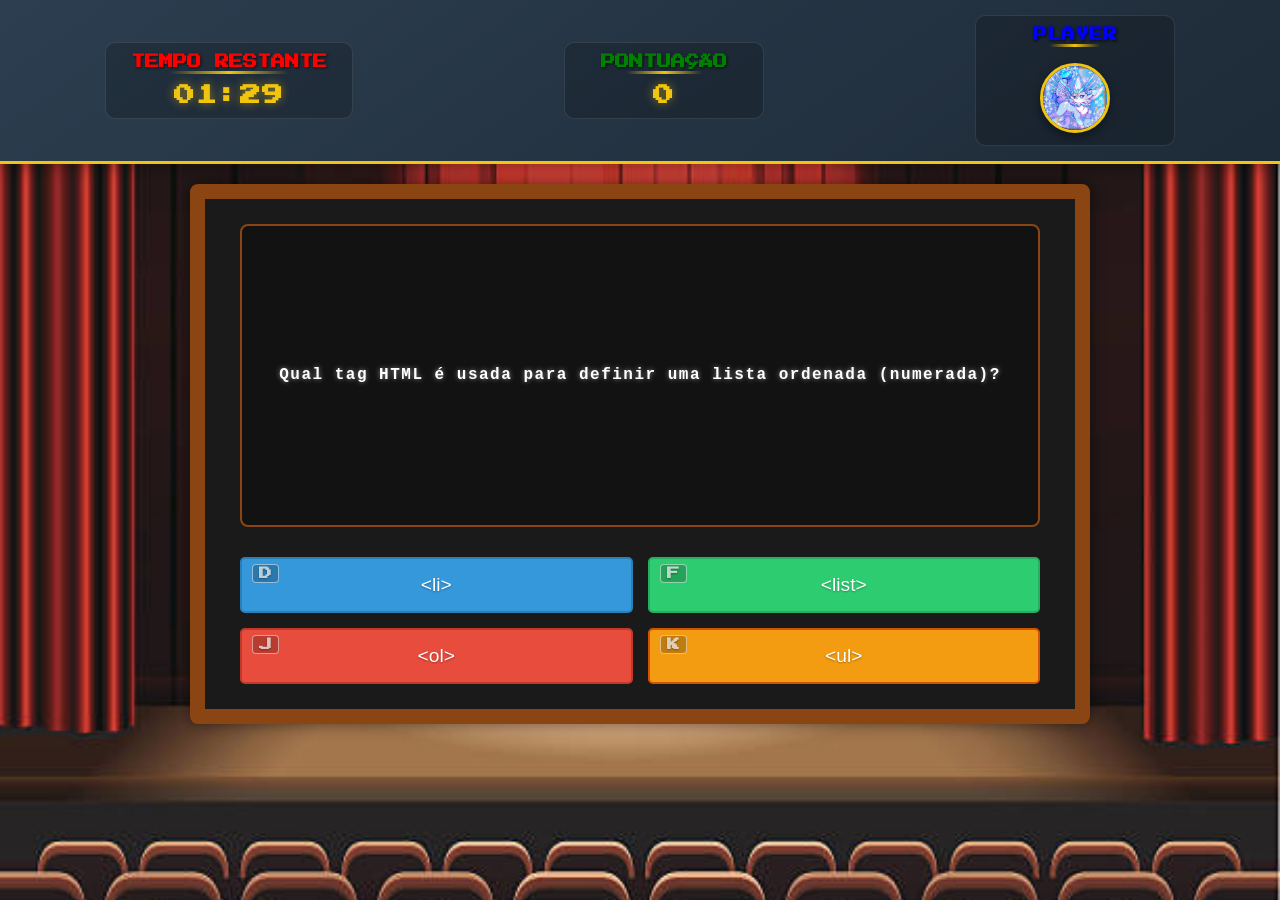
==== index.html @ e50bed57 "jogo finalizado" ====
<!DOCTYPE html>
<html lang="en">
<head>
    <meta charset="UTF-8">
    <meta name="viewport" content="width=device-width, initial-scale=1.0">
    <title>Jogo quiz - Vire mestre</title>
    <link rel="stylesheet" href="style.css">
     <link rel="preconnect" href="https://fonts.googleapis.com">
    <link rel="preconnect" href="https://fonts.gstatic.com" crossorigin>
    <link href="https://fonts.googleapis.com/css2?family=Press+Start+2P&display=swap" rel="stylesheet">
</head>
<body>

    <div class="container">
        <div class="menu">
            <div class="menu-time">
                <h2 style="color: red;">Tempo restante</h2>
                <span id="time-display">00:00</span>
            </div>
            <div class="menu-score">
                <h2 style="color: green;">Pontuação</h2>
                <span id="score-display">0</span>
            </div>
            <div class="player">
                <h2 style="color: blue;">Player</h2>
                <img src="/image/lyniker.jpg" alt="imagem teste">
              
            </div>
        </div>

        <div class="panel"> 
            <div class="panel-question">
                <h2 id="question-text">?</h2>
            </div>
                <div class="panel-answers">
                    <button class="btn-answer">?</button>
                    <button class="btn-answer">?</button>
                    <button class="btn-answer">?</button>
                    <button class="btn-answer">?</button>
                    
                    <button id="btn-restart" class="btn-answer correct" style="display: none; grid-column: span 2;">SIM</button>
                </div>
        </div>
    </div>
    
    <script src="script.js" defer></script>
</body>
</html>
---- style.css ----
/*Reset*/
* {
    margin: 0;
    padding: 0;
    box-sizing: border-box;
    font-size: 16px;
}

/* Menu principal */
.menu {
    font-family: 'Press Start 2P', cursive;
    display: flex;
    justify-content: space-around;
    align-items: center;
    padding: 15px 0;
    background: linear-gradient(145deg, #2c3e50, #1e2b38);
    color: white;
    box-shadow: 0 4px 15px rgba(0, 0, 0, 0.3);
    border-bottom: 3px solid #f1c40f;
}

/* Itens do menu (tempo, pontuação e jogador) */
.menu-time, .menu-score, .player {
    display: flex;
    flex-direction: column;
    align-items: center;
    padding: 12px 25px;
    background: rgba(0, 0, 0, 0.2);
    border-radius: 10px;
    min-width: 200px;
    transition: all 0.3s ease;
    border: 1px solid rgba(255, 255, 255, 0.1);
    position: relative;
    overflow: hidden;
}


/* Títulos do menu */
.menu h2 {
    font-size: 0.9rem;
    margin-bottom: 8px;
    text-shadow: 1px 1px 3px rgba(0, 0, 0, 0.7);
    text-transform: uppercase;
    position: relative;
    padding-bottom: 5px;
}

/* Linha decorativa abaixo dos h2 */
.menu h2::after {
    content: '';
    position: absolute;
    bottom: 0;
    left: 50%;
    transform: translateX(-50%);
    width: 60%;
    height: 3px;
    background: linear-gradient(90deg, transparent, #f1c40f, transparent);
}

/* span no menu */
.menu span {
    font-size: 1.3rem;
    font-weight: bold;
    color: #f1c40f;
    text-shadow: 0 0 10px rgba(241, 196, 15, 0.5);
    margin-top: 3px;
    letter-spacing: 1px;
}

/* Estilo da foto do jogador */
.player img {
    width: 70px;
    height: 70px;
    object-fit: cover;
    margin-top: 8px;
    border-radius: 50%;
    border: 3px solid #f1c40f;
    box-shadow: 0 4px 10px rgba(0, 0, 0, 0.4);
    transition: all 0.3s ease;
}

/* Efeito proximidade com o cursor na foto */
.player img:hover {
    transform: scale(1.1) rotate(5deg);
}


/* corpo do site */
html, body {
    margin: 0;
    padding: 0;
    width: 100%;
    min-height: 100vh;
    overflow-x: hidden;
}

body {
    display: flex;
    flex-direction: column;
    background: url(/image/cinema.jpg) no-repeat center center fixed;
    background-size: cover;
    background-attachment: fixed;
}

/* O quadro do jogo, onde fica as pergunta e as respostas */
.panel {
    background: #1a1a1a;
    border: 15px solid #8B4513;
    border-radius: 8px;
    padding: 25px 35px;
    margin: 20px auto;
    width: 90%;
    max-width: 900px;
    min-height: 60vh;
    color: #f0f0f0;
    font-family: 'Courier New', monospace;
    position: relative;
    box-shadow: 0 0 15px rgba(0, 0, 0, 0.5);
    display: flex;
    flex-direction: column;
    justify-content: flex-start;
}

/* área onde fica as perguntas */
.panel-question {
    font-size: 1.7rem;
    text-align: center;
    line-height: 1.6;
    padding: 40px 20px;
    background: rgba(0, 0, 0, 0.3);
    border-radius: 8px;
    border: 2px solid #8B4513;
    font-family: 'Courier New', monospace;
    color: #fff;
    text-shadow: 0 0 5px rgba(255, 255, 255, 0.5);
    letter-spacing: 1.5px;
    width: 100%;
    margin: 0 0 30px 0;
    box-sizing: border-box;
    flex-grow: 1;
    display: flex;
    align-items: center;
    justify-content: center;
    flex-direction: column;
}

/* área onde fica as respostas */
.panel-answers {
    display: grid;
    grid-template-columns: 1fr 1fr;
    gap: 15px;
    width: 100%;
}

/* as respostas*/
.panel-answers button {
    padding: 15px;
    border-radius: 5px;
    text-align: center;
    margin: 0;
    font-size: 1.2rem;
    cursor: pointer;
    transition: all 0.2s ease;
    border: 2px solid transparent;
    color: #fff;
    text-shadow: 0 1px 2px rgba(0,0,0,0.3);
}

/* Cores diferentes para diferenciação das respostas*/
.panel-answers button:nth-child(1) {
    background: #3498db; 
    border-color: #2980b9;
}

.panel-answers button:nth-child(2) {
    background: #2ecc71; 
    border-color: #27ae60;
}

.panel-answers button:nth-child(3) {
    background: #e74c3c; 
    border-color: #c0392b;
}

.panel-answers button:nth-child(4) {
    background: #f39c12; 
    border-color: #d35400;
}

/* Efeito hover das respostas */
.panel-answers button:hover {
    transform: translateY(-2px);
    box-shadow: 0 4px 8px rgba(0,0,0,0.2);
}

/* Efeito ao clicar na resposta */
.panel-answers button:active {
    transform: translateY(1px);
}

/* --- para o JavaScript --- */

/* Estilo para a resposta CORRETA */
.panel-answers button.correct {
    background: #2ecc71 !important; 
    border-color: #27ae60 !important;
    color: white;
}

/* Estilo para a resposta INCORRETA */
.panel-answers button.incorrect {
    background: #e74c3c !important; /* Vermelho */
    border-color: #c0392b !important;
    color: white;
}

/* Estilo para botões desabilitados (depois de clicar) */
.panel-answers button:disabled {
    cursor: not-allowed;
    opacity: 0.7;
}

/* Estilo para as respostas erradas que NÃO foram clicadas */
.panel-answers button.wrong-answer {
    background: #808080 !important; 
    border-color: #505050 !important;
    color: #ccc;
    opacity: 0.7; 
}

/* para os botões do teclado como resposta */

/* Cria uma "etiqueta" de tecla no canto do botão */
.panel-answers button {
    position: relative; /* Necessário para posicionar a letra */
}

.panel-answers button::before {
    position: absolute;
    top: 5px;
    left: 10px;
    font-size: 0.8rem;
    font-weight: bold;
    color: rgba(255, 255, 255, 0.7);
    border: 1px solid rgba(255, 255, 255, 0.5);
    border-radius: 4px;
    padding: 2px 6px;
    background: rgba(0,0,0,0.2);
    font-family: 'Press Start 2P', cursive; 
}

/* Define qual letra aparece em cada botão */
.panel-answers button:nth-child(1)::before { content: 'D'; }
.panel-answers button:nth-child(2)::before { content: 'F'; }
.panel-answers button:nth-child(3)::before { content: 'J'; }
.panel-answers button:nth-child(4)::before { content: 'K'; }

/* Efeito visual quando a tecla é pressionada */
.panel-answers button.active-key {
    transform: translateY(2px);
    box-shadow: inset 0 0 10px rgba(0,0,0,0.5);
    filter: brightness(1.2);
}
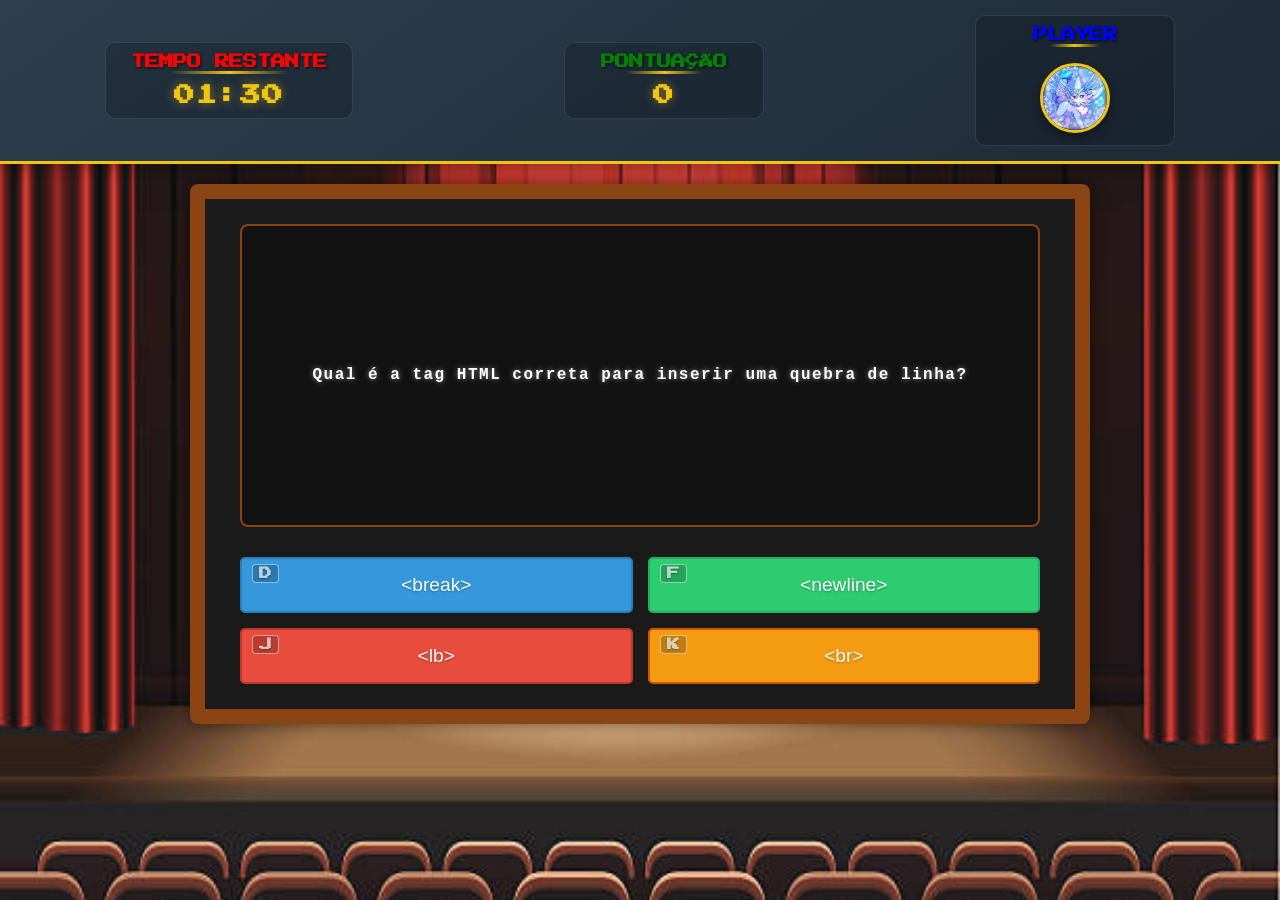
==== commit 0278a2d0: "./ adicionado" ====
--- a/index.html
+++ b/index.html
@@ -23,7 +23,7 @@
             </div>
             <div class="player">
                 <h2 style="color: blue;">Player</h2>
-                <img src="/image/lyniker.jpg" alt="imagem teste">
+                <img src="./image/lyniker.jpg" alt="imagem teste">
               
             </div>
         </div>
--- a/style.css
+++ b/style.css
@@ -97,7 +97,7 @@
 body {
     display: flex;
     flex-direction: column;
-    background: url(/image/cinema.jpg) no-repeat center center fixed;
+    background: url(./image/cinema.jpg) no-repeat center center fixed;
     background-size: cover;
     background-attachment: fixed;
 }
